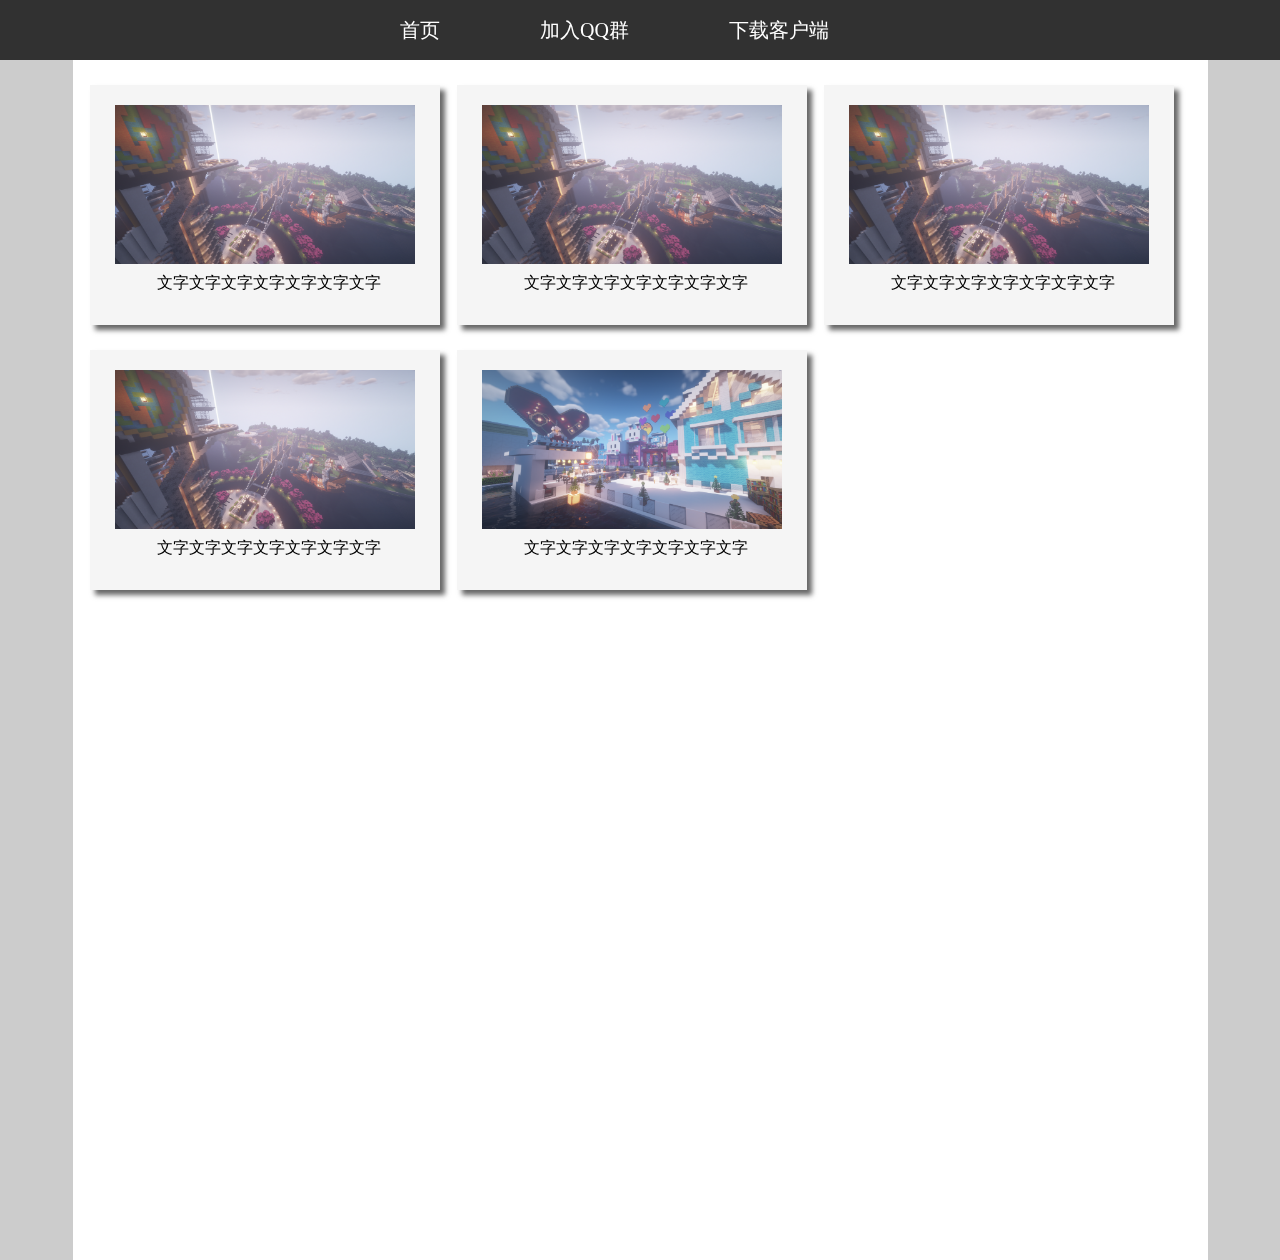
==== Source/NeonCityimg.html @ dc75a5c3 "第一次提交" ====
<!DOCTYPE html>
<html>
	<head>
		<meta charset="utf-8">
		<title>相册</title>
		<link rel="stylesheet" type="text/css" href="NeonCityimg.css" />

	</head>
	<body>
		<div class="head1">
			<div class="top">
				<iframe class="mu" frameborder="on" marginwidth="0" marginheight="0" auto="1" width=298 height=52 src="https://music.163.com/outchain/player?type=2&id=785902&auto=1&height=32"></iframe>
				<div class="div1">
					<div class="p1"><a href="Index.html"><p>首页</p></a></div>
					<div class="p2"><a target="_blank" href="https://jq.qq.com/?_wv=1027&k=GUr7MS7w"><p>加入QQ群</p></a></div>
					<div class="p3"><a target="_blank" href="https://pan.baidu.com/s/1_tx5LcogOqdTu1WCzDfXZw?pwd=x9dm"><p>下载客户端</p></a></div>
				</div>	
			</div>
		</div>
		<div class="title">
			<div class="png">
				<div class="img">
					<img src="img/服务器宣传图/我的世界直播封面2.jpg">
					<p>文字文字文字文字文字文字文字</p>
				</div>
			</div>
			<div class="png">
				<div class="img">
					<img src="img/服务器宣传图/我的世界直播封面2.jpg">
					<p>文字文字文字文字文字文字文字</p>
				</div>
			</div>
			<div class="png">
				<div class="img">
					<img src="img/服务器宣传图/我的世界直播封面2.jpg">
					<p>文字文字文字文字文字文字文字</p>
				</div>
			</div>
			<div class="png">
				<div class="img">
					<img src="img/服务器宣传图/我的世界直播封面2.jpg">
					<p>文字文字文字文字文字文字文字</p>
				</div>
			</div>
			<div class="png">
				<div class="img">
					<img src="img/服务器宣传图/jz7.png">
					<p>文字文字文字文字文字文字文字</p>
				</div>
			</div>
		</div>
	</body>
</html>
---- Source/NeonCityimg.css ----
html{
	height: 100%;
	
}
body{
	height: 100%;
	margin: 0px;
	background-color: #CCCCCC;
}

*{
	margin: 0;
}

.title{
	margin: auto;
	text-align: center;
	width: 1135px;
	height: 1200px;
	background-color: #FFFFFF;
}

.png{
	margin: auto;
	float: left;
	width: 350px;
	height: 240px;
	margin-top: 25px;
	margin-left: 1.5%;
	background-color:whitesmoke;
	box-shadow: 5px 5px 5px rgba(0, 0, 0, 0.6);
}

.png:hover{
	animation: move .2s linear forwards;
}

@keyframes move {
            0% {
                transform: scale(1);
            }
 
            100% {
                transform: scale(1.04);
            }
}

.img img{
	width: 300px;
	margin-top: 20px;
}

.img p{
	text-align: center;
	margin-left: 1.5em;
	margin-right: 1em;
	margin-top: 5px;
}

.pic img{
	
}

.top{
	width: 100%;
	height: 60px;
	background-color: rgb(49,49,49);
}

.mu{
	width: 300px;
	float: left;
	margin-top: 5px;
	background-color: rgb(49,49,49);
}

.head1{
	margin: auto;
	height: 60px;
}

.div1{
	width: 900px;
	height: 80px;
}

.div1 p{
	color: white;
	font-size: 20px;
	float: left;
	margin-left: 100px;
	margin-top: 17px;
}

.div1 a:link,
.div1 a:visited {
	color: white;
	text-decoration: blink;
}

.div1 a:hover{
	background-color: black;
}
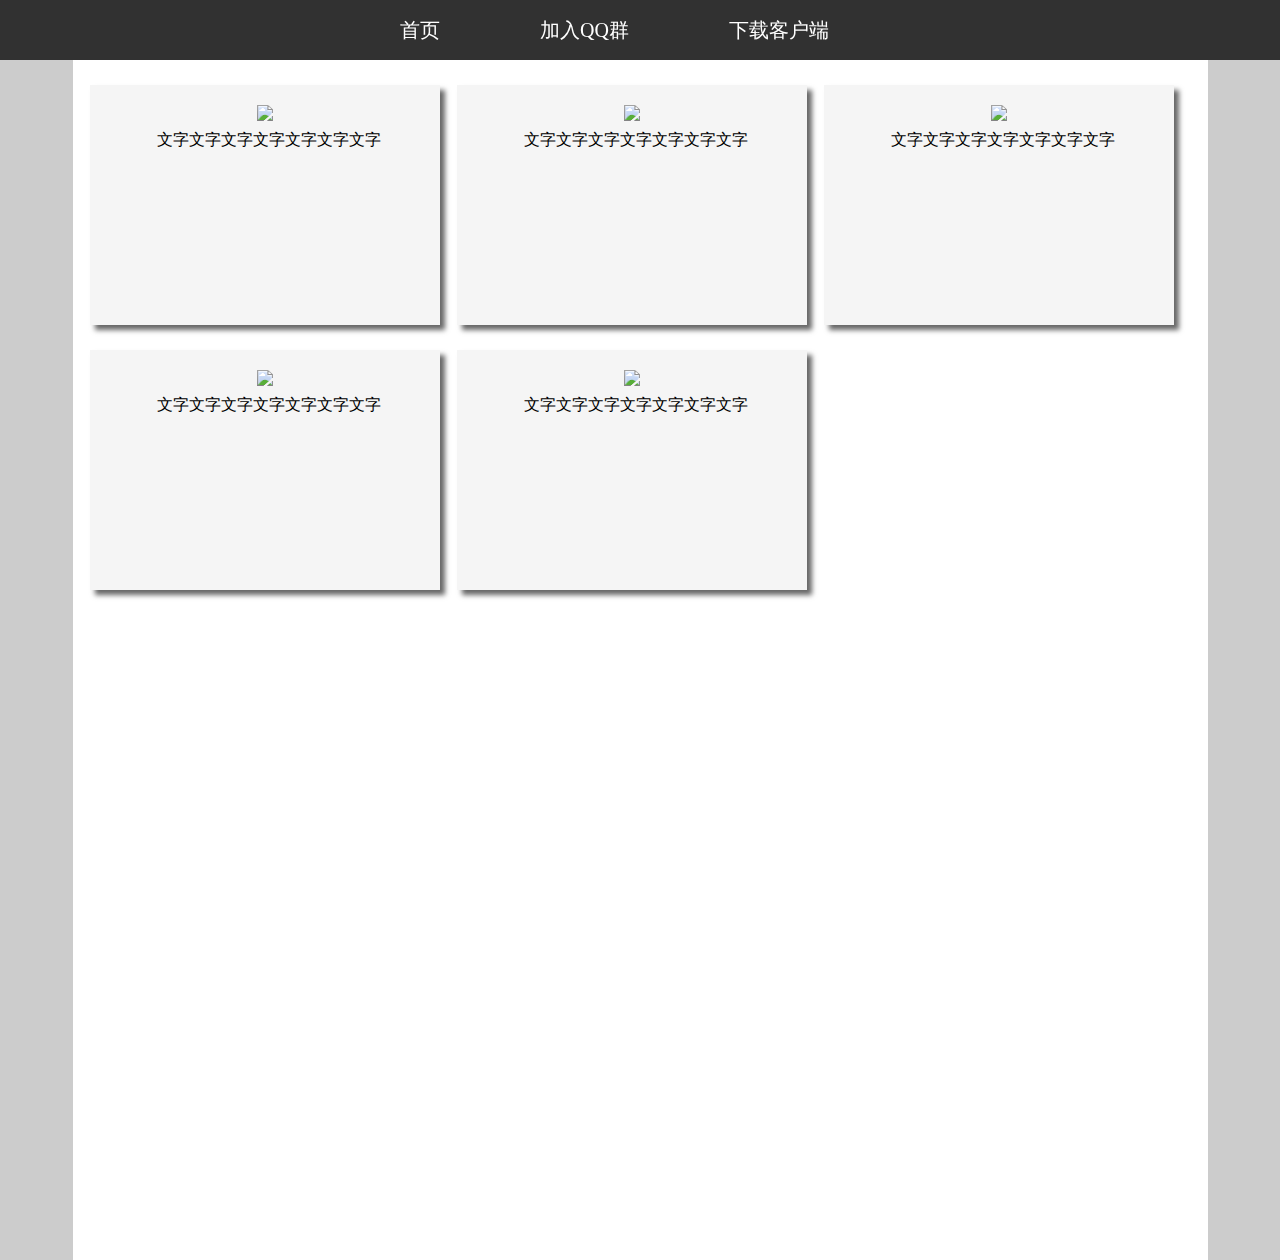
==== commit 3076ce3e: "第二次提交" ====
--- a/Source/NeonCityimg.html
+++ b/Source/NeonCityimg.html
@@ -14,37 +14,38 @@
 					<div class="p1"><a href="Index.html"><p>首页</p></a></div>
 					<div class="p2"><a target="_blank" href="https://jq.qq.com/?_wv=1027&k=GUr7MS7w"><p>加入QQ群</p></a></div>
 					<div class="p3"><a target="_blank" href="https://pan.baidu.com/s/1_tx5LcogOqdTu1WCzDfXZw?pwd=x9dm"><p>下载客户端</p></a></div>
-				</div>	
+					<a href="https://vdse.bdstatic.com//192d9a98d782d9c74c96f09db9378d93.mp4"><img class="imgyh" src="../img/图片/yh.png" ></a>
+				</div>
 			</div>
 		</div>
 		<div class="title">
 			<div class="png">
 				<div class="img">
-					<img src="img/服务器宣传图/我的世界直播封面2.jpg">
+					<img src="../img/服务器宣传图/我的世界直播封面2.jpg">
 					<p>文字文字文字文字文字文字文字</p>
 				</div>
 			</div>
 			<div class="png">
 				<div class="img">
-					<img src="img/服务器宣传图/我的世界直播封面2.jpg">
+					<img src="../img/服务器宣传图/我的世界直播封面2.jpg">
 					<p>文字文字文字文字文字文字文字</p>
 				</div>
 			</div>
 			<div class="png">
 				<div class="img">
-					<img src="img/服务器宣传图/我的世界直播封面2.jpg">
+					<img src="../img/服务器宣传图/我的世界直播封面2.jpg">
 					<p>文字文字文字文字文字文字文字</p>
 				</div>
 			</div>
 			<div class="png">
 				<div class="img">
-					<img src="img/服务器宣传图/我的世界直播封面2.jpg">
+					<img src="../img/服务器宣传图/我的世界直播封面2.jpg">
 					<p>文字文字文字文字文字文字文字</p>
 				</div>
 			</div>
 			<div class="png">
 				<div class="img">
-					<img src="img/服务器宣传图/jz7.png">
+					<img src="../img/服务器宣传图/jz7.png">
 					<p>文字文字文字文字文字文字文字</p>
 				</div>
 			</div>
--- a/Source/NeonCityimg.css
+++ b/Source/NeonCityimg.css
@@ -80,8 +80,10 @@
 }
 
 .div1{
+	width: 90%;
 	width: 900px;
 	height: 80px;
+	position: relative;
 }
 
 .div1 p{
@@ -100,4 +102,11 @@
 
 .div1 a:hover{
 	background-color: black;
+}
+
+.imgyh{
+	float: right;
+	margin-right: -590px;
+	margin-top: 8px;
+	width: 5%;
 }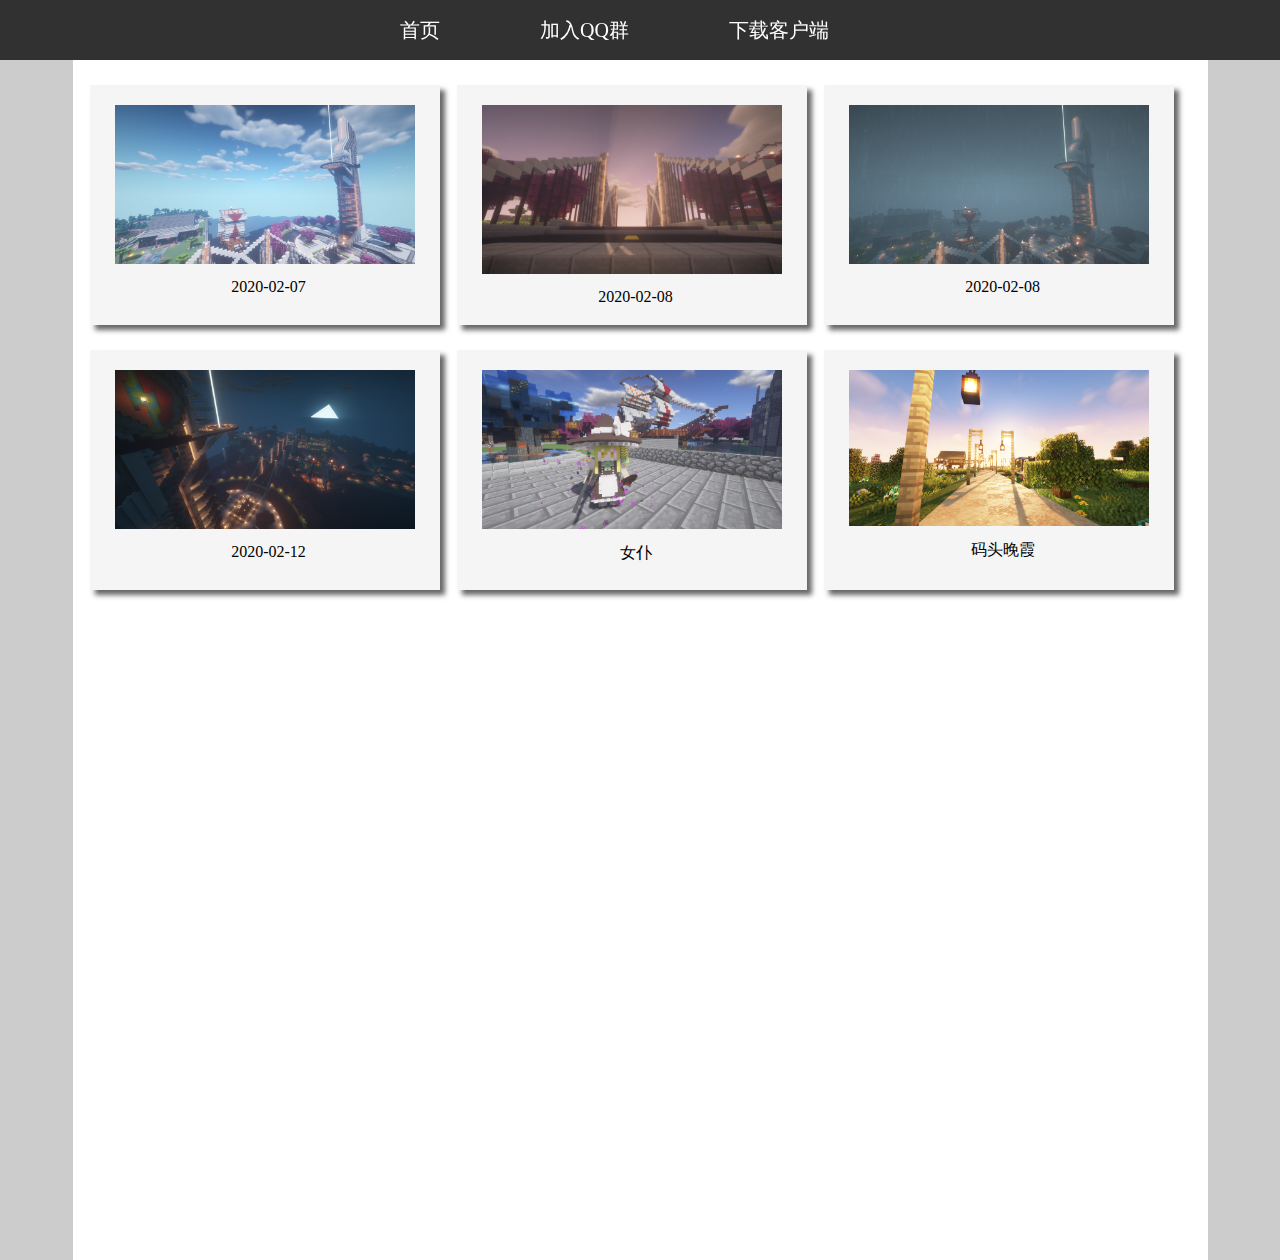
==== commit 69500955: "更新相册网页以及图片" ====
--- a/Source/NeonCityimg.html
+++ b/Source/NeonCityimg.html
@@ -14,39 +14,45 @@
 					<div class="p1"><a href="Index.html"><p>首页</p></a></div>
 					<div class="p2"><a target="_blank" href="https://jq.qq.com/?_wv=1027&k=GUr7MS7w"><p>加入QQ群</p></a></div>
 					<div class="p3"><a target="_blank" href="https://pan.baidu.com/s/1_tx5LcogOqdTu1WCzDfXZw?pwd=x9dm"><p>下载客户端</p></a></div>
-					<a href="https://vdse.bdstatic.com//192d9a98d782d9c74c96f09db9378d93.mp4"><img class="imgyh" src="../img/图片/yh.png" ></a>
+					<div class="p3"><a target="_blank" href="https://vdse.bdstatic.com//192d9a98d782d9c74c96f09db9378d93.mp4"><img class="imgyh" src="img/图片/yh.png" ></a></div>
 				</div>
 			</div>
 		</div>
 		<div class="title">
 			<div class="png">
 				<div class="img">
-					<img src="../img/服务器宣传图/我的世界直播封面2.jpg">
-					<p>文字文字文字文字文字文字文字</p>
+					<img src="img/服务器宣传图/2020-02-07_17.32.22.png">
+					<p>2020-02-07</p>
 				</div>
 			</div>
 			<div class="png">
 				<div class="img">
-					<img src="../img/服务器宣传图/我的世界直播封面2.jpg">
-					<p>文字文字文字文字文字文字文字</p>
+					<img src="img/霓虹城图库/2020-02-08_04.06.41.png">
+					<p>2020-02-08</p>
 				</div>
 			</div>
 			<div class="png">
 				<div class="img">
-					<img src="../img/服务器宣传图/我的世界直播封面2.jpg">
-					<p>文字文字文字文字文字文字文字</p>
+					<img src="img/霓虹城图库/2020-02-08_05.30.05.png">
+					<p>2020-02-08</p>
 				</div>
 			</div>
 			<div class="png">
 				<div class="img">
-					<img src="../img/服务器宣传图/我的世界直播封面2.jpg">
-					<p>文字文字文字文字文字文字文字</p>
+					<img src="img/霓虹城图库/2020-02-12_09.08.31.png">
+					<p>2020-02-12</p>
 				</div>
 			</div>
 			<div class="png">
 				<div class="img">
-					<img src="../img/服务器宣传图/jz7.png">
-					<p>文字文字文字文字文字文字文字</p>
+					<img src="img/霓虹城图库/女仆2.png">
+					<p>女仆</p>
+				</div>
+			</div>
+			<div class="png">
+				<div class="img">
+					<img src="img/霓虹城图库/码头晚霞.png">
+					<p>码头晚霞</p>
 				</div>
 			</div>
 		</div>
--- a/Source/NeonCityimg.css
+++ b/Source/NeonCityimg.css
@@ -54,7 +54,7 @@
 	text-align: center;
 	margin-left: 1.5em;
 	margin-right: 1em;
-	margin-top: 5px;
+	margin-top: 10px;
 }
 
 .pic img{
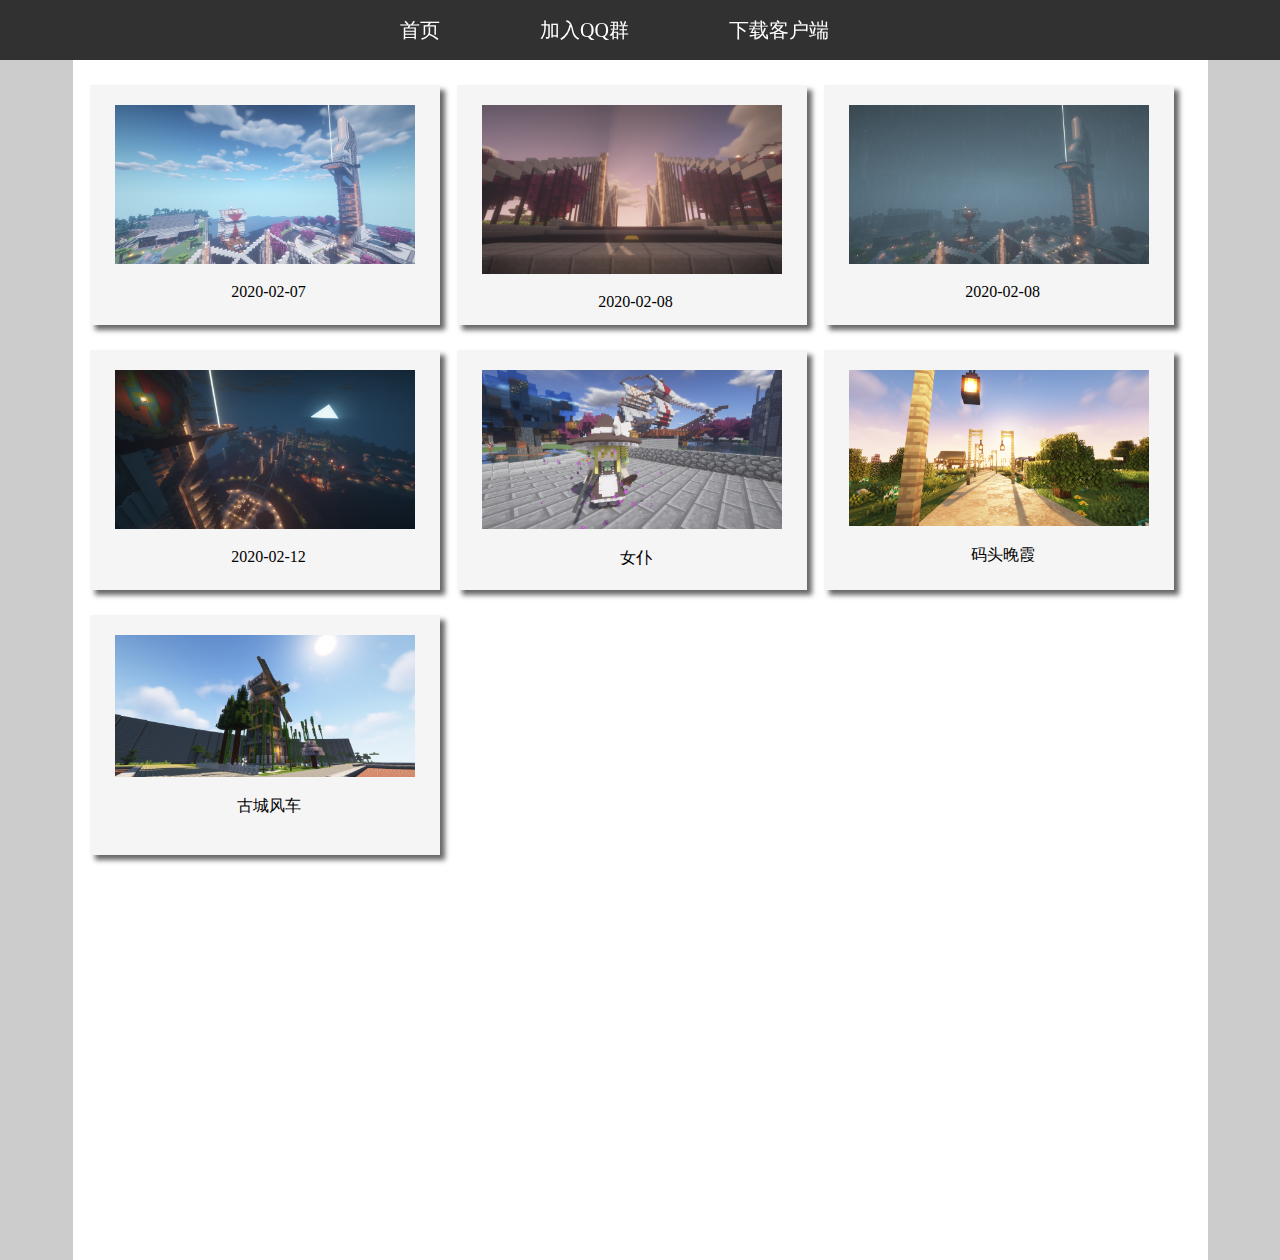
==== commit 4f62a12a: "调整了相册的部分参数" ====
--- a/Source/NeonCityimg.html
+++ b/Source/NeonCityimg.html
@@ -55,6 +55,12 @@
 					<p>码头晚霞</p>
 				</div>
 			</div>
+			<div class="png">
+				<div class="img">
+					<img src="img/霓虹城图库/古城风车.png">
+					<p>古城风车</p>
+				</div>
+			</div>
 		</div>
 	</body>
 </html>
--- a/Source/NeonCityimg.css
+++ b/Source/NeonCityimg.css
@@ -19,6 +19,7 @@
 	height: 1200px;
 	background-color: #FFFFFF;
 }
+
 
 .png{
 	margin: auto;
@@ -54,7 +55,7 @@
 	text-align: center;
 	margin-left: 1.5em;
 	margin-right: 1em;
-	margin-top: 10px;
+	margin-top: 15px;
 }
 
 .pic img{
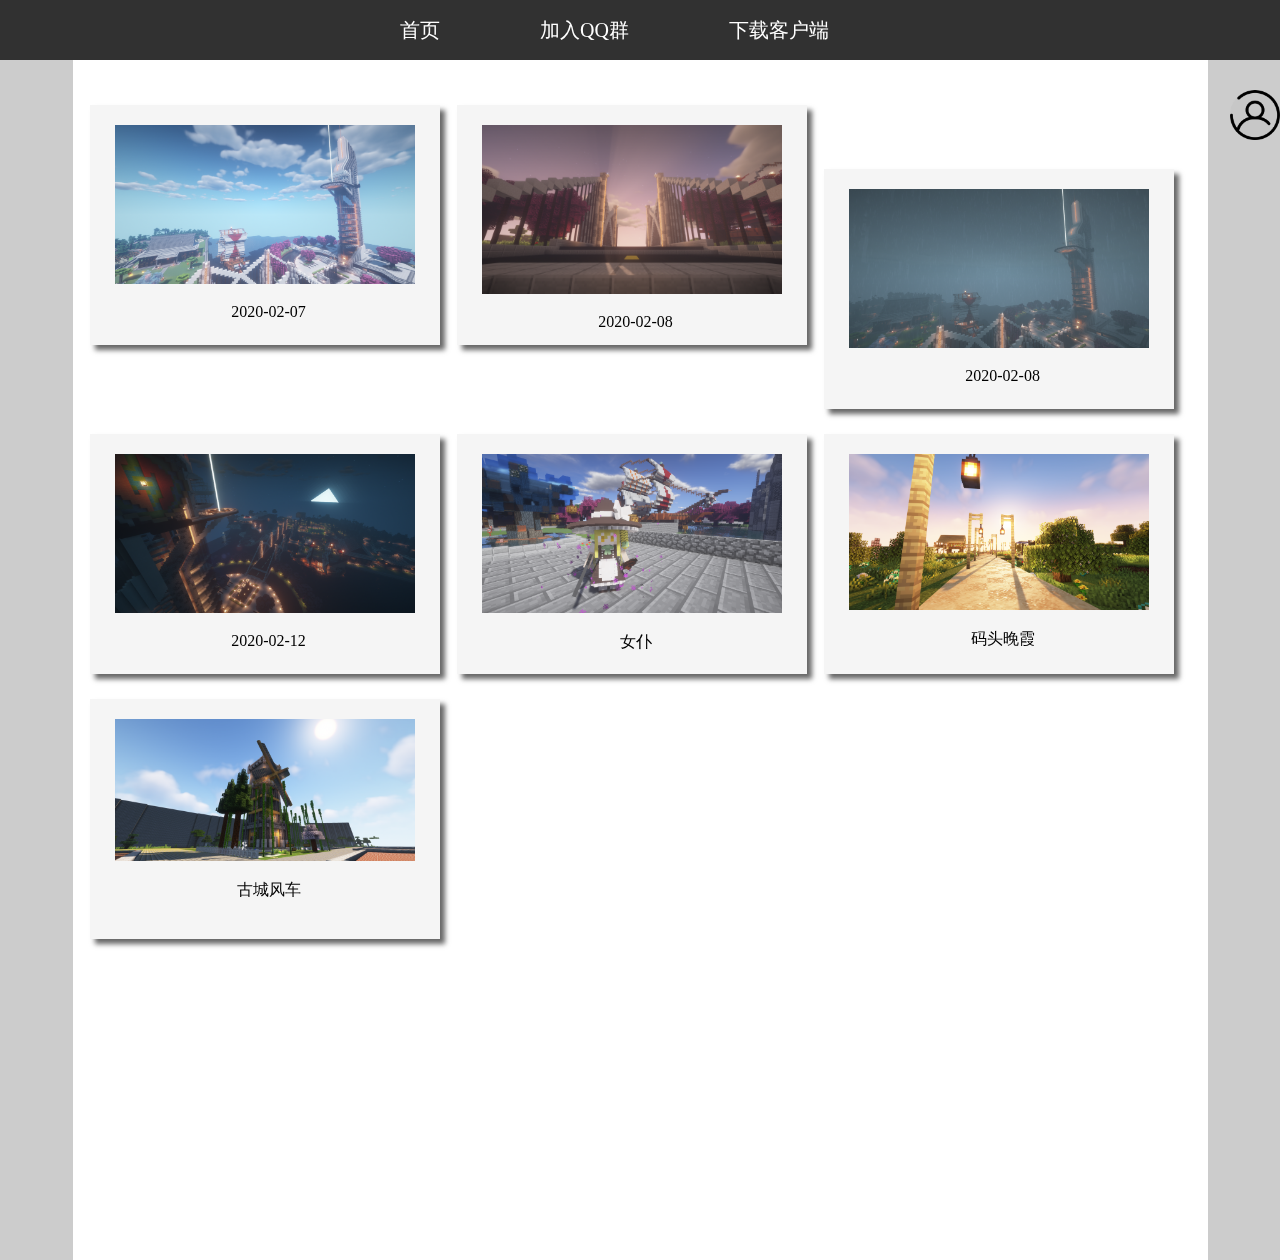
==== commit 151fbb61: "用户图标" ====
--- a/Source/NeonCityimg.html
+++ b/Source/NeonCityimg.html
@@ -4,18 +4,27 @@
 		<meta charset="utf-8">
 		<title>相册</title>
 		<link rel="stylesheet" type="text/css" href="NeonCityimg.css" />
-
+		<style type="text/css">
+			.imgyh{
+				float: right;
+				margin-top: 10px;
+				margin-left: 200px;
+			}
+		</style>
 	</head>
 	<body>
 		<div class="head1">
 			<div class="top">
-				<iframe class="mu" frameborder="on" marginwidth="0" marginheight="0" auto="1" width=298 height=52 src="https://music.163.com/outchain/player?type=2&id=785902&auto=1&height=32"></iframe>
-				<div class="div1">
-					<div class="p1"><a href="Index.html"><p>首页</p></a></div>
-					<div class="p2"><a target="_blank" href="https://jq.qq.com/?_wv=1027&k=GUr7MS7w"><p>加入QQ群</p></a></div>
-					<div class="p3"><a target="_blank" href="https://pan.baidu.com/s/1_tx5LcogOqdTu1WCzDfXZw?pwd=x9dm"><p>下载客户端</p></a></div>
-					<div class="p3"><a target="_blank" href="https://vdse.bdstatic.com//192d9a98d782d9c74c96f09db9378d93.mp4"><img class="imgyh" src="img/图片/yh.png" ></a></div>
+				<div id="divtop">
+					<iframe class="mu" frameborder="on" marginwidth="0" marginheight="0" auto="1" width=298 height=52 src="https://music.163.com/outchain/player?type=2&id=785902&auto=1&height=32"></iframe>
+					<div class="div1">
+						<div class="p1"><a href="Index.html"><p>首页</p></a></div>
+						<div class="p2"><a target="_blank" href="https://jq.qq.com/?_wv=1027&k=GUr7MS7w"><p>加入QQ群</p></a></div>
+						<div class="p3"><a target="_blank" href="https://pan.baidu.com/s/1_tx5LcogOqdTu1WCzDfXZw?pwd=x9dm"><p>下载客户端</p></a></div>
+					</div>
+					<div class="imgyh"><a target="_blank" href="https://vdse.bdstatic.com//192d9a98d782d9c74c96f09db9378d93.mp4"><img width="50" height="50" src="img/图片/yh.png" ></a></div>
 				</div>
+				
 			</div>
 		</div>
 		<div class="title">
--- a/Source/NeonCityimg.css
+++ b/Source/NeonCityimg.css
@@ -81,10 +81,8 @@
 }
 
 .div1{
-	width: 90%;
-	width: 900px;
+	width: 100%;
 	height: 80px;
-	position: relative;
 }
 
 .div1 p{
@@ -105,9 +103,8 @@
 	background-color: black;
 }
 
-.imgyh{
-	float: right;
-	margin-right: -590px;
+.imgyh>div{
+	width: 50px;
+	float: left;
 	margin-top: 8px;
-	width: 5%;
-}+}
